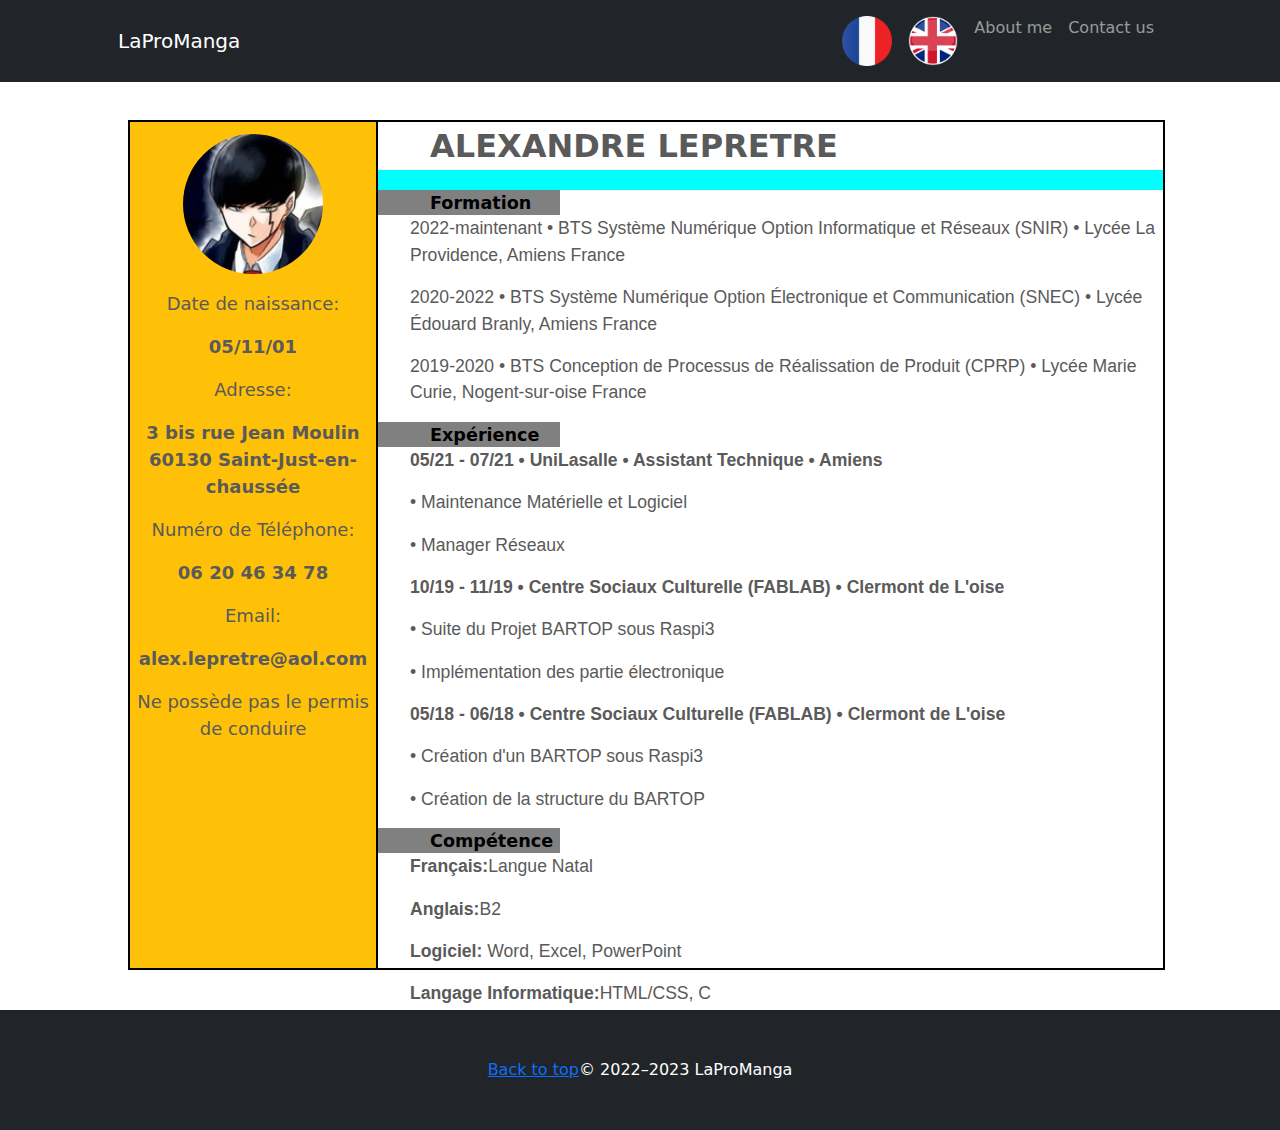
==== ressource/CV_FR.html @ a55fb6ce "implémentation CV FR + bug resolve" ====
<!doctype html>
<html lang="en">
  <head>
    <meta charset="utf-8">
    <meta name="viewport" content="width=device-width, initial-scale=1, shrink-to-fit=no">
    <meta name="description" content="">
    <meta name="author" content="" />
    <title>Mashle</title>
    <!-- Core theme CSS (includes Bootstrap)-->
    <link href="index.css" rel="stylesheet" >
  </head>
  <body>  
    <!-- Responsive navbar-->
    <nav class="navbar navbar-expand-lg navbar-dark bg-dark">
      <div class="container px-5">
          <a class="navbar-brand" href="../index.html">LaProManga</a>
          <button class="navbar-toggler" type="button" data-bs-toggle="collapse" data-bs-target="#navbarSupportedContent" aria-controls="navbarSupportedContent" aria-expanded="false" aria-label="Toggle navigation"><span class="navbar-toggler-icon"></span></button>
          <div class="collapse navbar-collapse" id="navbarSupportedContent">
              <ul class="navbar-nav ms-auto mb-2 mb-lg-0">
                    <li class="nav-item"><a class="nav-link" href="CV_FR.html"><img src="img/test/drapeau FR.png" alt="drapeau français" height="50px" width="50px"></a></li>
                    <li class="nav-item"><a class="nav-link" href="CV_EN.html"><img src="img/test/drapeau EN.png" alt="drapeau anglais" height="50px" width="50px"></a></li>
                  <li class="nav-item"><a class="nav-link" href="CV_FR.html">About me</a></li>
                  <li class="nav-item"><a class="nav-link" href="formulaire.html">Contact us</a></li>
              </ul>
          </div>
      </div>
    </nav>
    <main>
    <div class="CV">
        <div class="ID">
            <div class="picture"><img class="bd-placeholder-img rounded-circle" src="img/Mashle/Perso/Mash_Vandead_Portrait.webp" width="140" height="140"></div>
            <div class="Information">
                <p></p>
                <p>Date de naissance:</p>
                <b>05/11/01</b>
                <p></p>
                <p>Adresse:</p>
                <b>3 bis rue Jean Moulin</b>
                <b>60130 Saint-Just-en-chaussée</b>
                <p></p>
                <p>Numéro de Téléphone:</p>
                <b>06 20 46 34 78</b>
                <p></p>
                <p>Email:</p>
                <b>alex.lepretre@aol.com</b>
                <p></p>
                <p>Ne possède pas le permis de conduire</p>
            </div>
        </div>
        <div class="MID">
            <div class="NAME"><b>ALEXANDRE LEPRETRE</b></div>
            <div class="diviseur"></div>
            <div class="ENTETE"><b>Formation</b></div>
            <div class="txte">
                <p>2022-maintenant &bull; BTS Système Numérique Option Informatique et Réseaux (SNIR) &bull; Lycée La Providence, Amiens France</p>
                <p>2020-2022 &bull; BTS Système Numérique Option Électronique et Communication (SNEC) &bull; Lycée Édouard Branly, Amiens France</p>
                <p>2019-2020 &bull; BTS Conception de Processus de Réalissation de Produit (CPRP) &bull; Lycée Marie Curie, Nogent-sur-oise France</p>
            </div>
            <div class="ENTETE"><b>Expérience</b></div>
            <div class="txte">
                <p><b>05/21 - 07/21 &bull; UniLasalle &bull; Assistant Technique &bull; Amiens</b></p>
                <p>&bull; Maintenance Matérielle et Logiciel</p>
                <p>&bull; Manager Réseaux</p>
                <p><b>10/19 - 11/19 &bull; Centre Sociaux Culturelle (FABLAB) &bull; Clermont de L'oise</b></p>
                <p>&bull; Suite du Projet BARTOP sous Raspi3</p>
                <p>&bull; Implémentation des partie électronique</p>
                <p><b>05/18 - 06/18 &bull; Centre Sociaux Culturelle (FABLAB) &bull; Clermont de L'oise</b></p>
                <p>&bull; Création d'un BARTOP sous Raspi3</p>
                <p>&bull; Création de la structure du BARTOP</p>
            </div>
            <div class="ENTETE"><b>Compétence</b></div>
            <div class="txte">
                <p><b>Français:</b>Langue Natal</p>
                <p><b>Anglais:</b>B2</p>
                <p><b>Logiciel:</b> Word, Excel, PowerPoint</p>
                <p><b>Langage Informatique:</b>HTML/CSS, C</p>
            </div>
        <!--
            <div class="ENTETE"><b>hobbies</b></div>
            <p></p>
        -->
        </div>
    </div>
    <!-- FOOTER -->
    <footer class="py-5 bg-dark">
        <div class="container px-4 px-lg-5"><p class="m-0 text-center text-white"><a href="CV_FR.html">Back to top</a>&copy; 2022–2023 LaProManga</p></div>
    </footer>
    </main>
        <!-- Bootstrap core JS-->    
        <script src="https://cdn.jsdelivr.net/npm/bootstrap@5.1.3/dist/js/bootstrap.bundle.min.js"></script>
        <!-- Core theme JS-->
        <script src="js/scripts.js"></script>
</body>
</html>
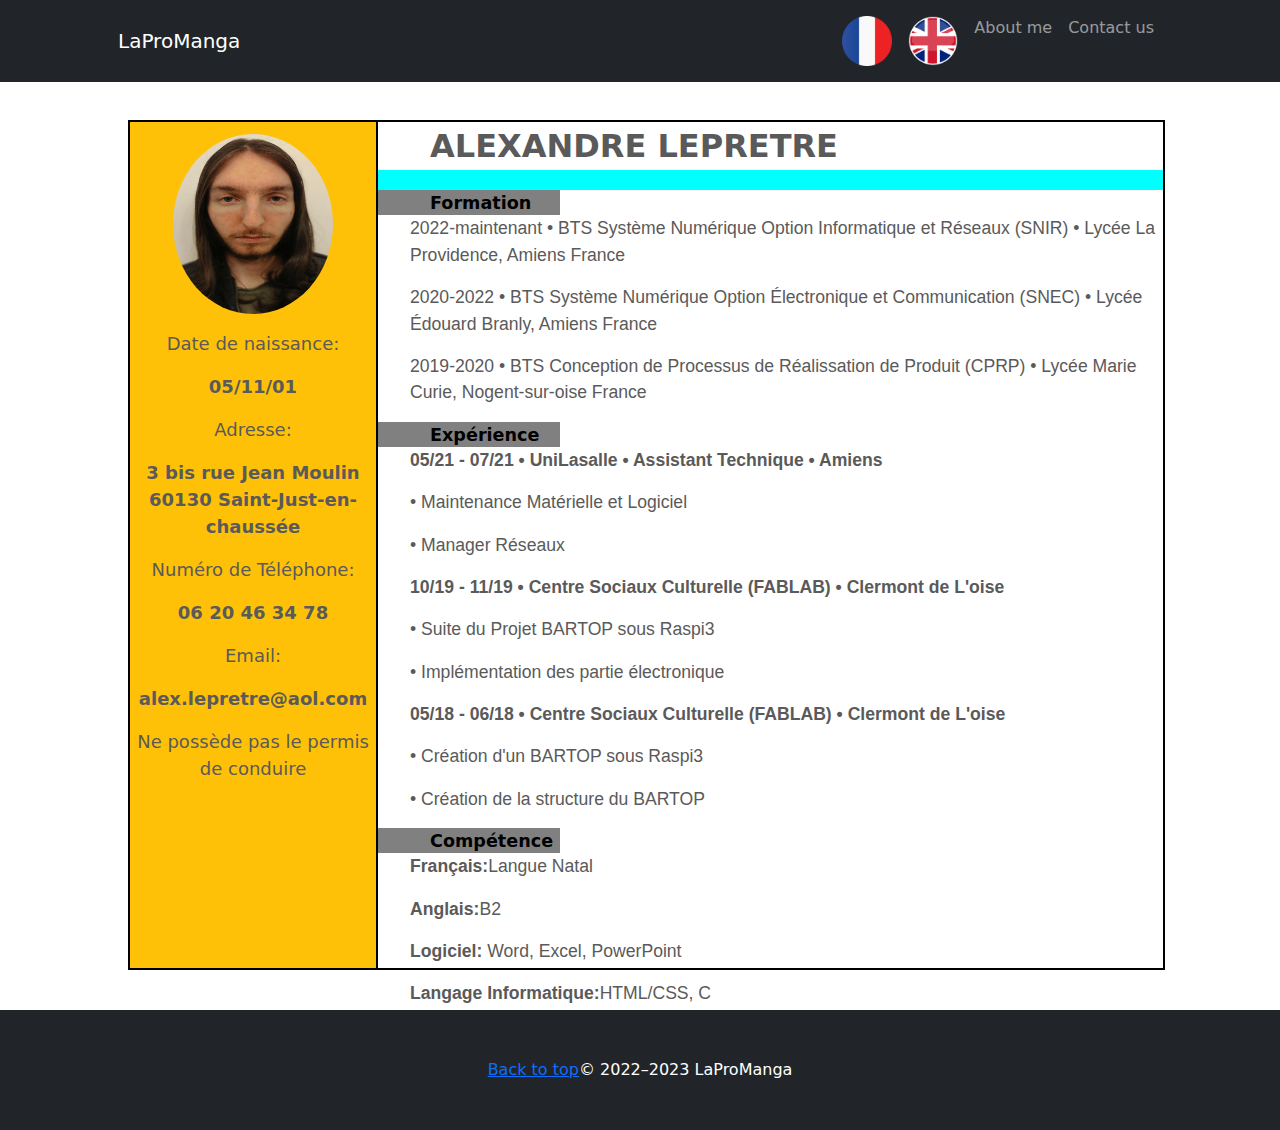
==== commit 85672a26: "Tout Mise A Jour + correctif indentation" ====
--- a/ressource/CV_FR.html
+++ b/ressource/CV_FR.html
@@ -1,94 +1,108 @@
 <!doctype html>
 <html lang="en">
-  <head>
+
+<head>
     <meta charset="utf-8">
     <meta name="viewport" content="width=device-width, initial-scale=1, shrink-to-fit=no">
     <meta name="description" content="">
     <meta name="author" content="" />
     <title>Mashle</title>
     <!-- Core theme CSS (includes Bootstrap)-->
-    <link href="index.css" rel="stylesheet" >
-  </head>
-  <body>  
+    <link href="index.css" rel="stylesheet">
+</head>
+
+<body>
     <!-- Responsive navbar-->
     <nav class="navbar navbar-expand-lg navbar-dark bg-dark">
-      <div class="container px-5">
-          <a class="navbar-brand" href="../index.html">LaProManga</a>
-          <button class="navbar-toggler" type="button" data-bs-toggle="collapse" data-bs-target="#navbarSupportedContent" aria-controls="navbarSupportedContent" aria-expanded="false" aria-label="Toggle navigation"><span class="navbar-toggler-icon"></span></button>
-          <div class="collapse navbar-collapse" id="navbarSupportedContent">
-              <ul class="navbar-nav ms-auto mb-2 mb-lg-0">
-                    <li class="nav-item"><a class="nav-link" href="CV_FR.html"><img src="img/test/drapeau FR.png" alt="drapeau français" height="50px" width="50px"></a></li>
-                    <li class="nav-item"><a class="nav-link" href="CV_EN.html"><img src="img/test/drapeau EN.png" alt="drapeau anglais" height="50px" width="50px"></a></li>
-                  <li class="nav-item"><a class="nav-link" href="CV_FR.html">About me</a></li>
-                  <li class="nav-item"><a class="nav-link" href="formulaire.html">Contact us</a></li>
-              </ul>
-          </div>
-      </div>
+        <div class="container px-5">
+            <a class="navbar-brand" href="../index.html">LaProManga</a>
+            <button class="navbar-toggler" type="button" data-bs-toggle="collapse"
+                data-bs-target="#navbarSupportedContent" aria-controls="navbarSupportedContent" aria-expanded="false"
+                aria-label="Toggle navigation"><span class="navbar-toggler-icon"></span></button>
+            <div class="collapse navbar-collapse" id="navbarSupportedContent">
+                <ul class="navbar-nav ms-auto mb-2 mb-lg-0">
+                    <li class="nav-item"><a class="nav-link" href="CV_FR.html"><img src="img/test/drapeau FR.png"
+                                alt="drapeau français" height="50px" width="50px"></a></li>
+                    <li class="nav-item"><a class="nav-link" href="CV_EN.html"><img src="img/test/drapeau EN.png"
+                                alt="drapeau anglais" height="50px" width="50px"></a></li>
+                    <li class="nav-item"><a class="nav-link" href="CV_FR.html">About me</a></li>
+                    <li class="nav-item"><a class="nav-link" href="formulaire.html">Contact us</a></li>
+                </ul>
+            </div>
+        </div>
     </nav>
     <main>
-    <div class="CV">
-        <div class="ID">
-            <div class="picture"><img class="bd-placeholder-img rounded-circle" src="img/Mashle/Perso/Mash_Vandead_Portrait.webp" width="140" height="140"></div>
-            <div class="Information">
-                <p></p>
-                <p>Date de naissance:</p>
-                <b>05/11/01</b>
-                <p></p>
-                <p>Adresse:</p>
-                <b>3 bis rue Jean Moulin</b>
-                <b>60130 Saint-Just-en-chaussée</b>
-                <p></p>
-                <p>Numéro de Téléphone:</p>
-                <b>06 20 46 34 78</b>
-                <p></p>
-                <p>Email:</p>
-                <b>alex.lepretre@aol.com</b>
-                <p></p>
-                <p>Ne possède pas le permis de conduire</p>
+        <div class="CV">
+            <div class="ID">
+                <div class="picture"><img class="bd-placeholder-img rounded-circle" src="img/test/picture.jpg"
+                        width="160" height="180"></div>
+                <div class="Information">
+                    <p></p>
+                    <p>Date de naissance:</p>
+                    <b>05/11/01</b>
+                    <p></p>
+                    <p>Adresse:</p>
+                    <b>3 bis rue Jean Moulin</b>
+                    <b>60130 Saint-Just-en-chaussée</b>
+                    <p></p>
+                    <p>Numéro de Téléphone:</p>
+                    <b>06 20 46 34 78</b>
+                    <p></p>
+                    <p>Email:</p>
+                    <b>alex.lepretre@aol.com</b>
+                    <p></p>
+                    <p>Ne possède pas le permis de conduire</p>
+                </div>
             </div>
-        </div>
-        <div class="MID">
-            <div class="NAME"><b>ALEXANDRE LEPRETRE</b></div>
-            <div class="diviseur"></div>
-            <div class="ENTETE"><b>Formation</b></div>
-            <div class="txte">
-                <p>2022-maintenant &bull; BTS Système Numérique Option Informatique et Réseaux (SNIR) &bull; Lycée La Providence, Amiens France</p>
-                <p>2020-2022 &bull; BTS Système Numérique Option Électronique et Communication (SNEC) &bull; Lycée Édouard Branly, Amiens France</p>
-                <p>2019-2020 &bull; BTS Conception de Processus de Réalissation de Produit (CPRP) &bull; Lycée Marie Curie, Nogent-sur-oise France</p>
-            </div>
-            <div class="ENTETE"><b>Expérience</b></div>
-            <div class="txte">
-                <p><b>05/21 - 07/21 &bull; UniLasalle &bull; Assistant Technique &bull; Amiens</b></p>
-                <p>&bull; Maintenance Matérielle et Logiciel</p>
-                <p>&bull; Manager Réseaux</p>
-                <p><b>10/19 - 11/19 &bull; Centre Sociaux Culturelle (FABLAB) &bull; Clermont de L'oise</b></p>
-                <p>&bull; Suite du Projet BARTOP sous Raspi3</p>
-                <p>&bull; Implémentation des partie électronique</p>
-                <p><b>05/18 - 06/18 &bull; Centre Sociaux Culturelle (FABLAB) &bull; Clermont de L'oise</b></p>
-                <p>&bull; Création d'un BARTOP sous Raspi3</p>
-                <p>&bull; Création de la structure du BARTOP</p>
-            </div>
-            <div class="ENTETE"><b>Compétence</b></div>
-            <div class="txte">
-                <p><b>Français:</b>Langue Natal</p>
-                <p><b>Anglais:</b>B2</p>
-                <p><b>Logiciel:</b> Word, Excel, PowerPoint</p>
-                <p><b>Langage Informatique:</b>HTML/CSS, C</p>
-            </div>
-        <!--
+            <div class="MID">
+                <div class="NAME"><b>ALEXANDRE LEPRETRE</b></div>
+                <div class="diviseur"></div>
+                <div class="ENTETE"><b>Formation</b></div>
+                <div class="txte">
+                    <p>2022-maintenant &bull; BTS Système Numérique Option Informatique et Réseaux (SNIR) &bull; Lycée
+                        La Providence, Amiens France</p>
+                    <p>2020-2022 &bull; BTS Système Numérique Option Électronique et Communication (SNEC) &bull; Lycée
+                        Édouard Branly, Amiens France</p>
+                    <p>2019-2020 &bull; BTS Conception de Processus de Réalissation de Produit (CPRP) &bull; Lycée Marie
+                        Curie, Nogent-sur-oise France</p>
+                </div>
+                <div class="ENTETE"><b>Expérience</b></div>
+                <div class="txte">
+                    <p><b>05/21 - 07/21 &bull; UniLasalle &bull; Assistant Technique &bull; Amiens</b></p>
+                    <p>&bull; Maintenance Matérielle et Logiciel</p>
+                    <p>&bull; Manager Réseaux</p>
+                    <p><b>10/19 - 11/19 &bull; Centre Sociaux Culturelle (FABLAB) &bull; Clermont de L'oise</b></p>
+                    <p>&bull; Suite du Projet BARTOP sous Raspi3</p>
+                    <p>&bull; Implémentation des partie électronique</p>
+                    <p><b>05/18 - 06/18 &bull; Centre Sociaux Culturelle (FABLAB) &bull; Clermont de L'oise</b></p>
+                    <p>&bull; Création d'un BARTOP sous Raspi3</p>
+                    <p>&bull; Création de la structure du BARTOP</p>
+                </div>
+                <div class="ENTETE"><b>Compétence</b></div>
+                <div class="txte">
+                    <p><b>Français:</b>Langue Natal</p>
+                    <p><b>Anglais:</b>B2</p>
+                    <p><b>Logiciel:</b> Word, Excel, PowerPoint</p>
+                    <p><b>Langage Informatique:</b>HTML/CSS, C</p>
+                </div>
+                <!--
             <div class="ENTETE"><b>hobbies</b></div>
             <p></p>
         -->
+            </div>
         </div>
-    </div>
-    <!-- FOOTER -->
-    <footer class="py-5 bg-dark">
-        <div class="container px-4 px-lg-5"><p class="m-0 text-center text-white"><a href="CV_FR.html">Back to top</a>&copy; 2022–2023 LaProManga</p></div>
-    </footer>
+        <!-- FOOTER -->
+        <footer class="py-5 bg-dark">
+            <div class="container px-4 px-lg-5">
+                <p class="m-0 text-center text-white"><a href="CV_FR.html">Back to top</a>&copy; 2022–2023 LaProManga
+                </p>
+            </div>
+        </footer>
     </main>
-        <!-- Bootstrap core JS-->    
-        <script src="https://cdn.jsdelivr.net/npm/bootstrap@5.1.3/dist/js/bootstrap.bundle.min.js"></script>
-        <!-- Core theme JS-->
-        <script src="js/scripts.js"></script>
+    <!-- Bootstrap core JS-->
+    <script src="https://cdn.jsdelivr.net/npm/bootstrap@5.1.3/dist/js/bootstrap.bundle.min.js"></script>
+    <!-- Core theme JS-->
+    <script src="js/scripts.js"></script>
 </body>
+
 </html>